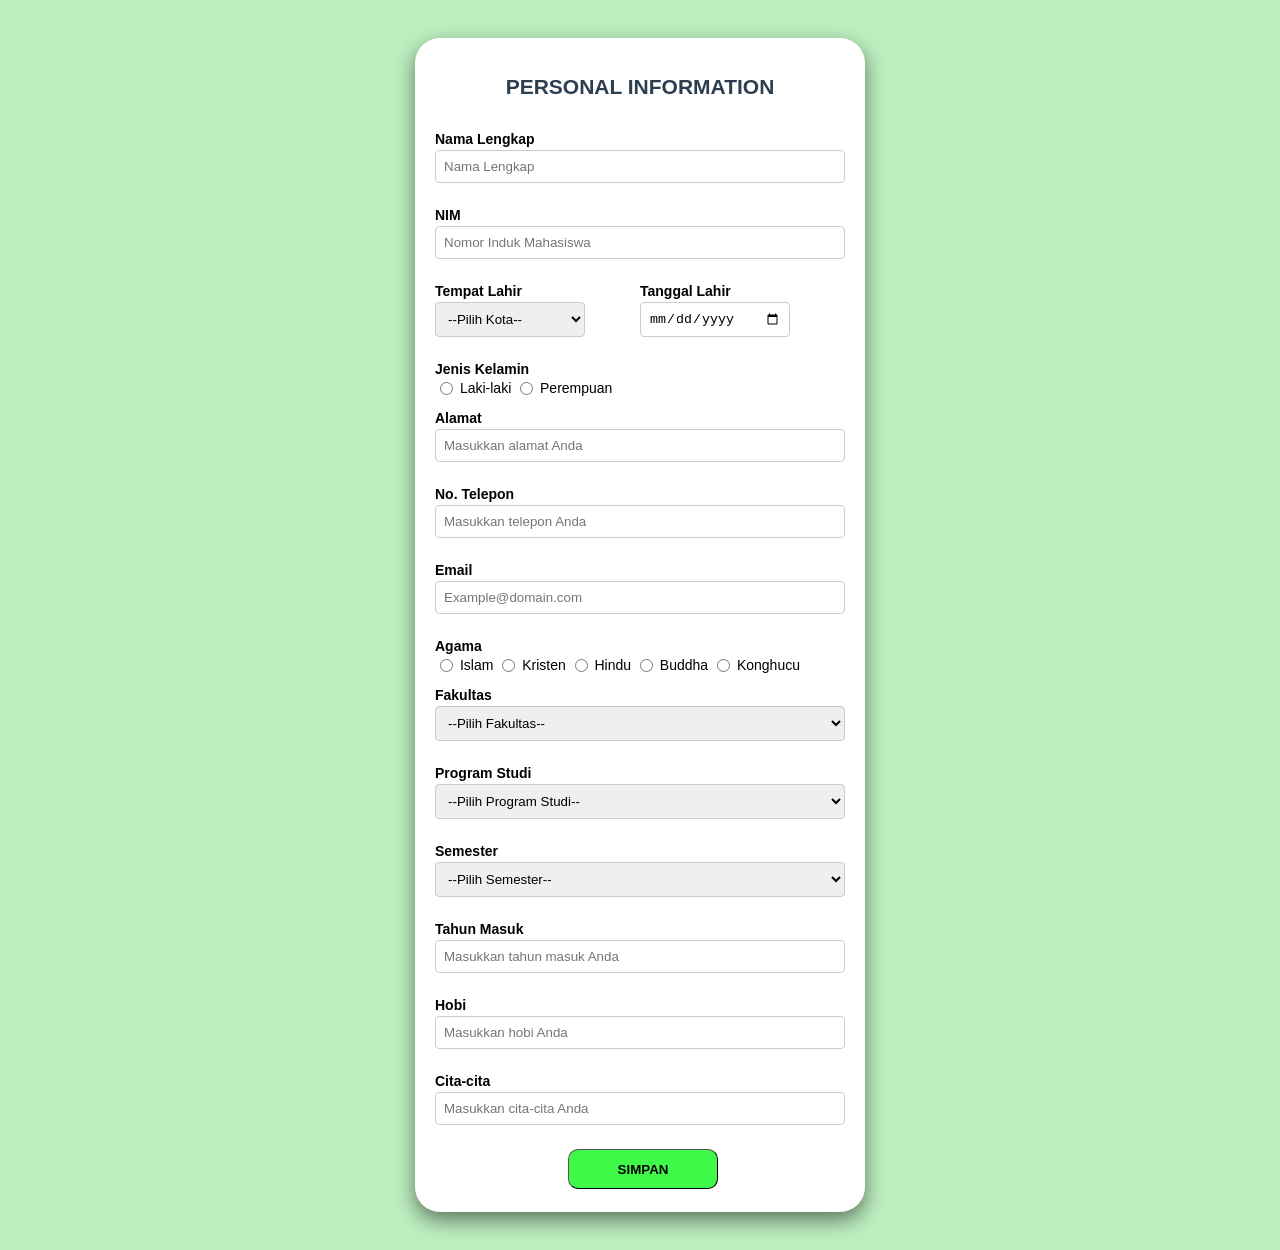
==== index.html @ 47632ba2 "Rename form personal.html to index.html" ====
<!DOCTYPE html>
<html>
<head>
    <meta charset="UTF-8">
    <meta name="viewport" content="width=device-width, initial-scale=1.0, maximum-scale=1.0, user-scalable=no">
    <title>Personal Information</title>  
    <link rel="stylesheet" href="formcss.css">
    

</head> 
<body>
    <br>
    <div class="container2" align="center">
    <h2 align="center" >PERSONAL INFORMATION </h2>

<div class="inside">
        <p style="margin-bottom: 3px;">Nama Lengkap</p>
        <input type="text" id="nama" name="nama" size="30" maxlength="50" placeholder="Nama Lengkap" required></td>
    
    
        <p style="margin-bottom: 3px">NIM</p>
        <input type="text" id="NIM" name="NIM" size="30" maxlength="15" placeholder="Nomor Induk Mahasiswa" required></td>
    
        <div class="grid">
        <p style="margin-bottom: 3px">Tempat Lahir</p>
        <p style="margin-bottom: 3px">Tanggal Lahir</p>

        <select id="kota" name="kota" size="1" style="width: 150px" required>
            <option value="" disabled selected>--Pilih Kota--</option>
            <option value="jakarta">Jakarta</option>
            <option value="surabaya">Surabaya</option>
            <option value="bandung">Bandung</option>
            <option value="sidoarjo">Sidoarjo</option>
        </select>
        <input type="date" id="tgl_lahir" name="tgl_lahir" style="width:150px" required>
        </div>
    
        <p style="margin-bottom: 3px">Jenis Kelamin</p>
        <input type="radio" id="male" name="gender" value="male">
        <label for="male">Laki-laki</label>
        <input type="radio" id="female" name="gender" value="female">
        <label for="female">Perempuan</label></p>
        
        <p>Alamat</p>
        <input type="text" id="alamat" name="alamat" size="30" maxlength="50" placeholder="Masukkan alamat Anda" required>
    
    
        <p>No. Telepon</p>
        <input type="tel" id="telepon" name="telepon" size="30" maxlength="50" placeholder="Masukkan telepon Anda" required>
    
    
        <p>Email</p>
        <input type="email" id="email" name="email" size="30" placeholder="Example@domain.com" required>
    
    
        <p>Agama</p>     
        <input type="radio" id="agama" name="agama" value="islam">
        <label for="islam">Islam</label>
        <input type="radio" id="agama" name="agama" value="kristen">
        <label for="christian">Kristen</label>
        <input type="radio" id="agama" name="agama" value="hindu">
        <label for="hindu">Hindu</label>
        <input type="radio" id="agama" name="agama" value="buddha">
        <label for="buddha">Buddha</label>
        <input type="radio" id="agama" name="agama" value="konghucu">
        <label for="konghucu">Konghucu</label><br>

        <p>Fakultas</p>
        <select id="fakultas" name="fakultas" onchange="updateprodi()" size="1" style="width: 410px;" required>
            <option value="" disabled selected>--Pilih Fakultas--</option>
            <option value="FH">Fakultas Hukum</option>
            <option value="FISIP">Fakultas Ilmu Sosial dan Politik</option>
            <option value="FEB">Fakultas Ekonomi dan Bisnis</option>
            <option value="FT">Fakultas Teknik</option>
            <option value="FTEIC">Fakultas Teknologi Elektro dan Informatika Cerdas</option>
            <option value="FPSI">Fakultas Psikologi</option>
            <option value="FIB">Fakultas Ilmu Budaya</option>
            <option value="FTT">Fakultas Teknologi terapan</option>
            <option value="FK">Fakultas Kedokteran</option>
        </select>
        <p>Program Studi</p>
        <select id="prodi" name="prodi" size="1" style="width: 410px;" required>
            <option value="" disabled selected>--Pilih Program Studi--</option>
            
        </select> 
        <p>Semester</p>
        <td><select id="semester" name="semester" size="1" style="width: 410px;" required>
            <option value="" disabled selected>--Pilih Semester--</option>
            <option value="1">1</option>
            <option value="2">2</option>
            <option value="3">3</option>
            <option value="4">4</option>
            <option value="5">5</option>
            <option value="6">6</option>
            <option value="7">7</option>
            <option value="8">8</option>
        </select>
        <p>Tahun Masuk</p>
        <input type="text" id="tahun_masuk" name="tahun_masuk" size="30" maxlength="50" placeholder="Masukkan tahun masuk Anda" required>
        <p>Hobi</p>
        <input type="text" id="hobi" name="hobi" size="30" maxlength="50" placeholder="Masukkan hobi Anda" required>
        <p>Cita-cita</p>
        <input type="text" id="cita_cita" name="cita_cita" size="30" maxlength="50" placeholder="Masukkan cita-cita Anda" required>
        <div class="btn-con"> 
        <p><button type="submit" class="submit-button"><strong> SIMPAN</strong></button></p>
        </div>
    </div>
</div>
<br>
<script src="form.js"></script>
</body>
</html>
---- formcss.css ----
body {
  font-family:'Segoe UI', Tahoma, Geneva, Verdana, sans-serif;
      background: #bceebf;
      color: #ffffff;
      margin: 0;
      padding: 20px;
      display: flex;
      flex-direction: column;
      box-sizing: border-box;
      min-height: 1030px;
      overflow-y: auto;
    }
.container {
      width: 100%;
      max-width: 850px;
      background: #3c04d6;
      border-radius: 25px 25px 1px 1px;
      padding: 15px;
      border: 1px solid var(--border);
      border-bottom: none;
      font-size:20px;
      color: #000000;
      box-sizing: border-box;
      box-shadow: 0 8px 20px rgba(0,0,0,0.5);
      display: flex;
      flex-direction: column;
      height: 30;
      max-height: 800px;
    }
    .container2 {
      width: 100%;
      max-width: 450px;
      background: #ffffff;
      border-radius: 25px 25px 25px 25px;
      align-self: center;
      padding: 20px;
      border: 1px solid var(--border);
      border-bottom: none;
      font-size:14px;
      color: #000000;
      box-sizing: border-box;
      box-shadow: 0 8px 20px rgba(0,0,0,0.5);
      display: flex;
      flex-direction: column;
      height: 300;
      max-height: 2000px;
    }
        .grid {
      display: grid;
      grid-template-columns: 1fr 1fr;
      margin-bottom: 12px;
    }
        .grid2 {
      display: grid;
      grid-template-columns: 1fr;
      gap: 12px;
      margin-bottom: 2px;
        }
      h2{
          color: #2c3e50;
        }
    .inside{
      text-align: left;
    }
    p{
      margin-bottom: 3px;
      font-weight: bold;
    }
    input[type="text"], input[type="date"],  input[type="email"], input[type="tel"], input[type="number"], select {
      width: 100%;
      padding: 8px;
      margin-bottom: 10px;
      border: 1px solid #ccc;
      border-radius: 4px;  
      box-sizing: border-box;
    }
    .btn-con{
      display:flex;
    padding-left: 133px;
    }
    .submit-button{
      width: 150px;
      height: 40px;
      border-width: 1px;
      border-radius: 10px;
      background: #40fa4a;
      cursor:pointer;
    }
    .submit-button:hover{
      background: #0bf117;
    }
    input[type="radio"]{
      vertical-align: middle;
      margin-top:-2px;
    }
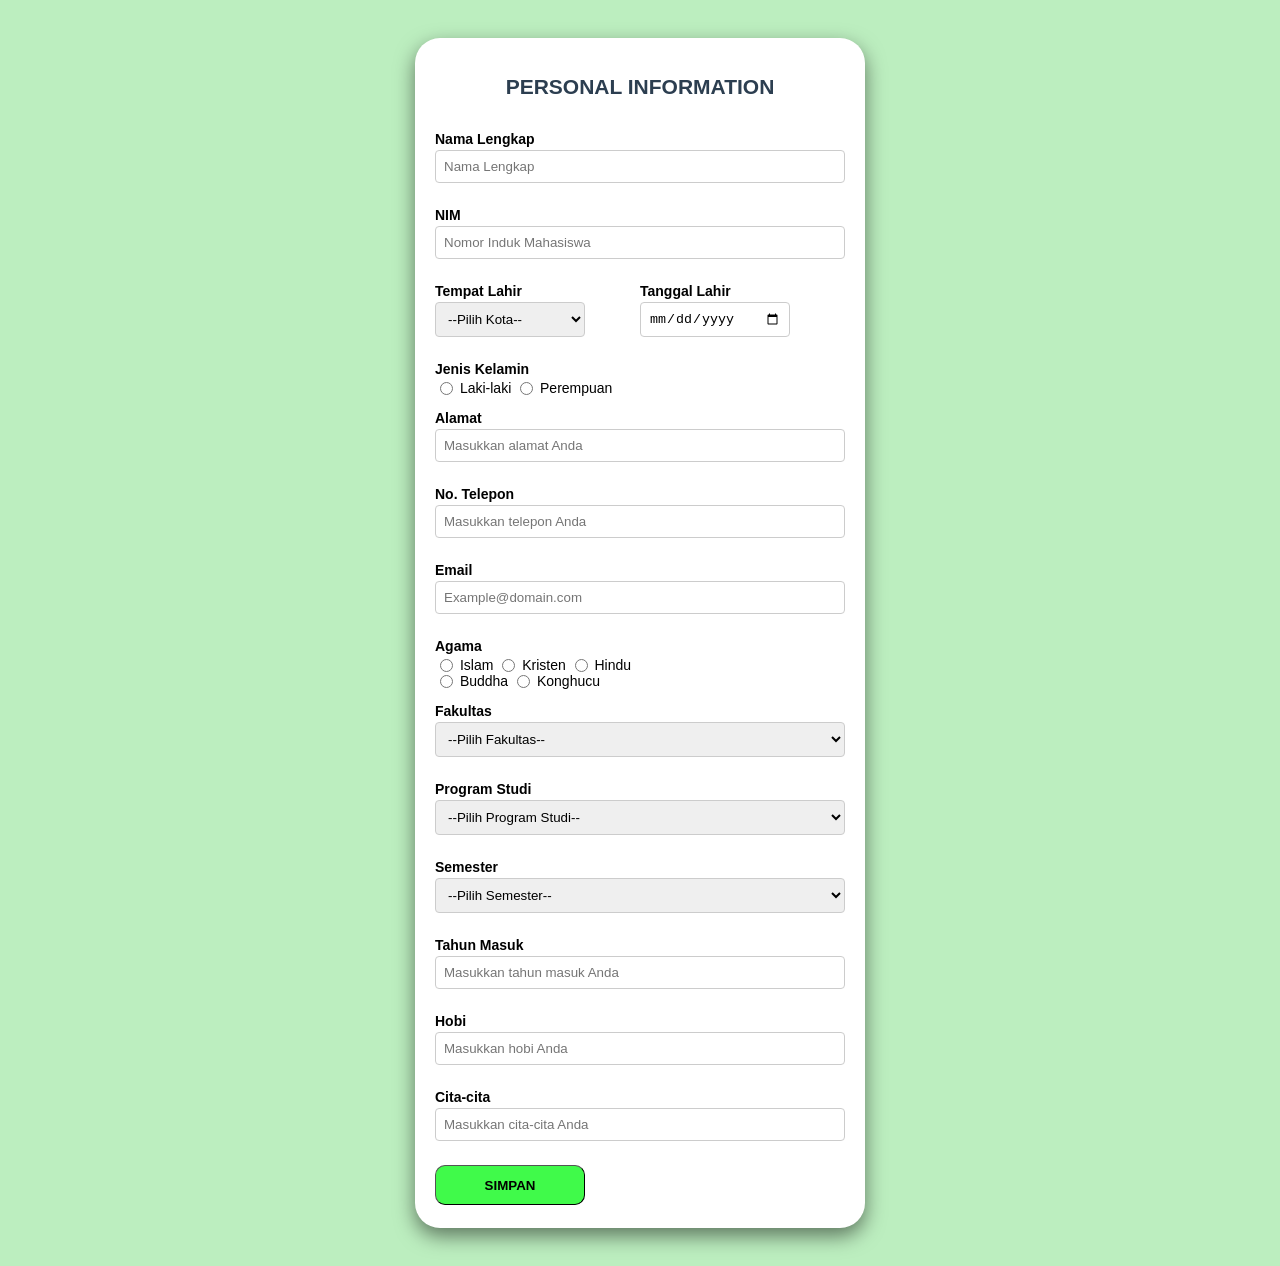
==== commit 350d9d5f: "Refactor index.html for improved structure and styling Updated the HTML structure and improved forma" ====
--- a/index.html
+++ b/index.html
@@ -25,14 +25,14 @@
         <p style="margin-bottom: 3px">Tempat Lahir</p>
         <p style="margin-bottom: 3px">Tanggal Lahir</p>
 
-        <select id="kota" name="kota" size="1" style="width: 150px" required>
+        <select id="kota" name="kota" size="1" style="max-width: 150px; width:90%" required>
             <option value="" disabled selected>--Pilih Kota--</option>
             <option value="jakarta">Jakarta</option>
             <option value="surabaya">Surabaya</option>
             <option value="bandung">Bandung</option>
             <option value="sidoarjo">Sidoarjo</option>
         </select>
-        <input type="date" id="tgl_lahir" name="tgl_lahir" style="width:150px" required>
+        <input type="date" id="tgl_lahir" name="tgl_lahir" style="max-width:150px" required>
         </div>
     
         <p style="margin-bottom: 3px">Jenis Kelamin</p>
@@ -59,14 +59,14 @@
         <input type="radio" id="agama" name="agama" value="kristen">
         <label for="christian">Kristen</label>
         <input type="radio" id="agama" name="agama" value="hindu">
-        <label for="hindu">Hindu</label>
+        <label for="hindu">Hindu</label><br>
         <input type="radio" id="agama" name="agama" value="buddha">
         <label for="buddha">Buddha</label>
         <input type="radio" id="agama" name="agama" value="konghucu">
         <label for="konghucu">Konghucu</label><br>
 
         <p>Fakultas</p>
-        <select id="fakultas" name="fakultas" onchange="updateprodi()" size="1" style="width: 410px;" required>
+        <select id="fakultas" name="fakultas" onchange="updateprodi()" size="1" required>
             <option value="" disabled selected>--Pilih Fakultas--</option>
             <option value="FH">Fakultas Hukum</option>
             <option value="FISIP">Fakultas Ilmu Sosial dan Politik</option>
@@ -79,12 +79,12 @@
             <option value="FK">Fakultas Kedokteran</option>
         </select>
         <p>Program Studi</p>
-        <select id="prodi" name="prodi" size="1" style="width: 410px;" required>
+        <select id="prodi" name="prodi" size="1"  required>
             <option value="" disabled selected>--Pilih Program Studi--</option>
             
         </select> 
         <p>Semester</p>
-        <td><select id="semester" name="semester" size="1" style="width: 410px;" required>
+        <td><select id="semester" name="semester" size="1"  required>
             <option value="" disabled selected>--Pilih Semester--</option>
             <option value="1">1</option>
             <option value="2">2</option>
@@ -101,9 +101,9 @@
         <input type="text" id="hobi" name="hobi" size="30" maxlength="50" placeholder="Masukkan hobi Anda" required>
         <p>Cita-cita</p>
         <input type="text" id="cita_cita" name="cita_cita" size="30" maxlength="50" placeholder="Masukkan cita-cita Anda" required>
-        <div class="btn-con"> 
+
         <p><button type="submit" class="submit-button"><strong> SIMPAN</strong></button></p>
-        </div>
+        
     </div>
 </div>
 <br>
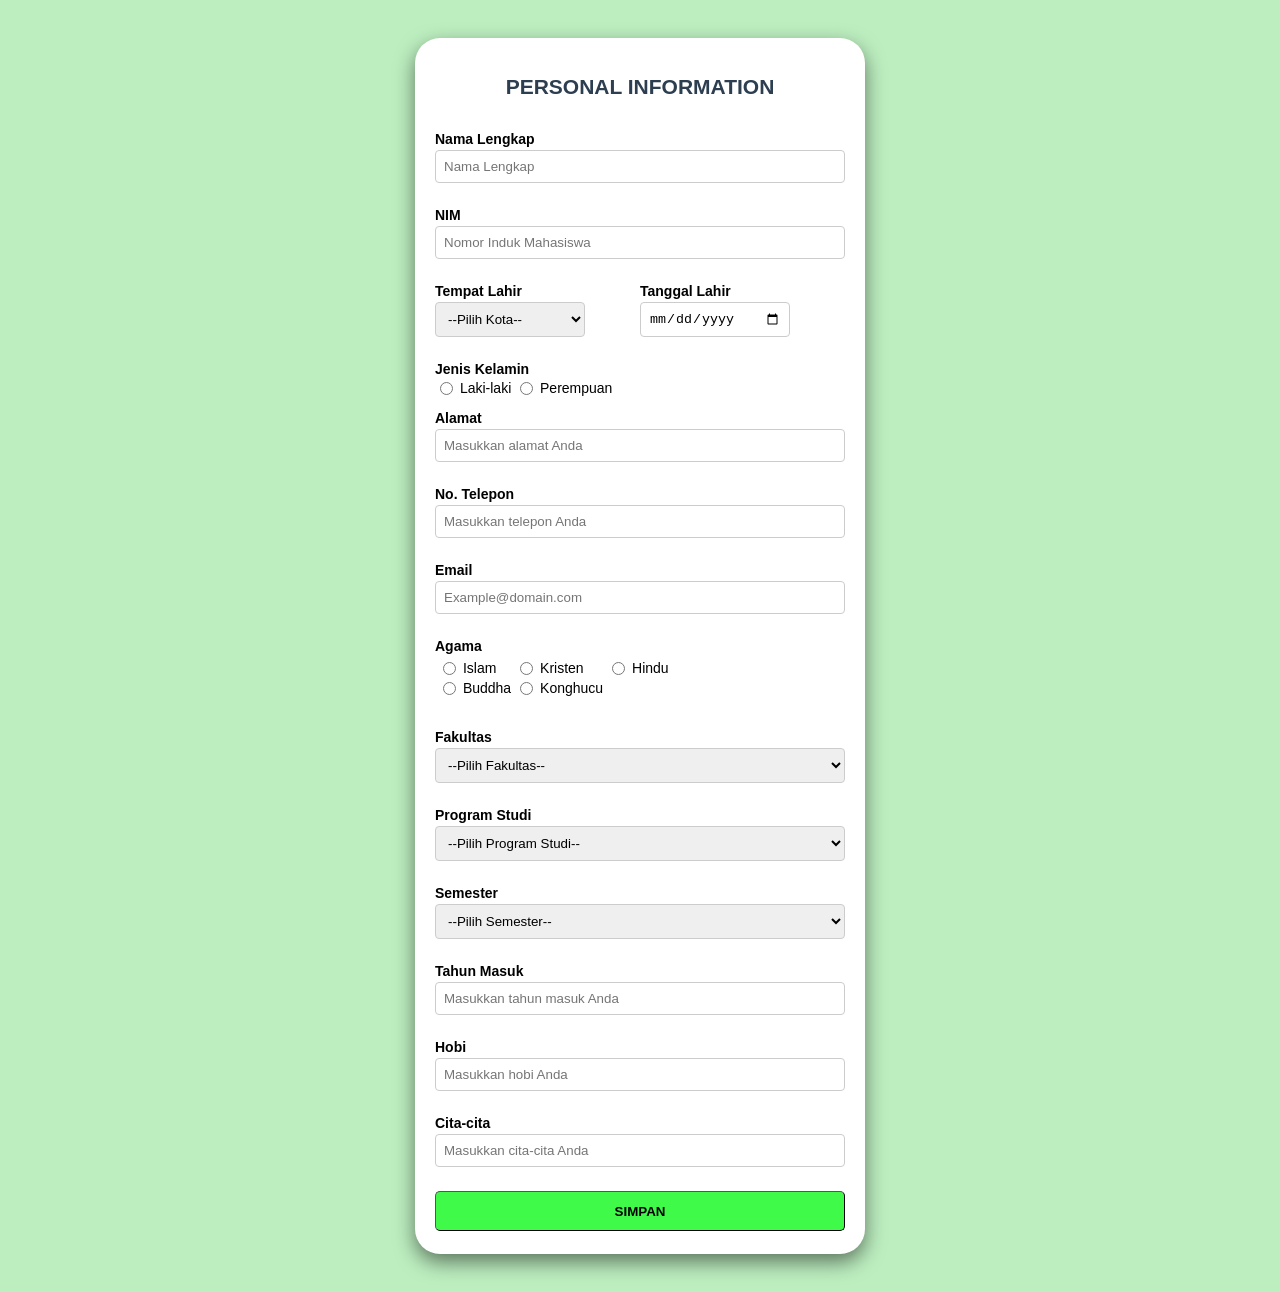
==== commit 62e6b1ff: "Fix HTML formatting and add missing elements" ====
--- a/index.html
+++ b/index.html
@@ -53,17 +53,23 @@
         <input type="email" id="email" name="email" size="30" placeholder="Example@domain.com" required>
     
     
-        <p>Agama</p>     
-        <input type="radio" id="agama" name="agama" value="islam">
-        <label for="islam">Islam</label>
-        <input type="radio" id="agama" name="agama" value="kristen">
-        <label for="christian">Kristen</label>
-        <input type="radio" id="agama" name="agama" value="hindu">
-        <label for="hindu">Hindu</label><br>
-        <input type="radio" id="agama" name="agama" value="buddha">
-        <label for="buddha">Buddha</label>
-        <input type="radio" id="agama" name="agama" value="konghucu">
-        <label for="konghucu">Konghucu</label><br>
+        <p>Agama</p>  
+        <table border="0"   > 
+            <tr>  
+        <td><input type="radio" id="agama" name="agama" value="islam">
+        <label for="islam">Islam</label></td>
+        <td><input type="radio" id="agama" name="agama" value="kristen">
+        <label for="christian">Kristen</label></td>
+        <td><input type="radio" id="agama" name="agama" value="hindu">
+        <label for="hindu">Hindu</label></td>
+        </tr>
+        <tr>
+        <td><input type="radio" id="agama" name="agama" value="buddha">
+        <label for="buddha">Buddha</label></td>
+        <td><input type="radio" id="agama" name="agama" value="konghucu">
+        <label for="konghucu">Konghucu</label></td>
+        </tr>
+        </table><br>
 
         <p>Fakultas</p>
         <select id="fakultas" name="fakultas" onchange="updateprodi()" size="1" required>
@@ -84,7 +90,7 @@
             
         </select> 
         <p>Semester</p>
-        <td><select id="semester" name="semester" size="1"  required>
+        <select id="semester" name="semester" size="1" onchange="if(this.value=='kustom'){let hasil = prompt('Masukkan Semester Anda:'); if(hasil){ const opt = document.createElement('option'); opt.value = hasil; opt.text = hasil; this.add(opt); this.value = hasil;} else{this.value='  ';}}" required>
             <option value="" disabled selected>--Pilih Semester--</option>
             <option value="1">1</option>
             <option value="2">2</option>
@@ -94,6 +100,7 @@
             <option value="6">6</option>
             <option value="7">7</option>
             <option value="8">8</option>
+            <option value="kustom">lainnya</option>
         </select>
         <p>Tahun Masuk</p>
         <input type="text" id="tahun_masuk" name="tahun_masuk" size="30" maxlength="50" placeholder="Masukkan tahun masuk Anda" required>
--- a/formcss.css
+++ b/formcss.css
@@ -68,21 +68,20 @@
     }
     input[type="text"], input[type="date"],  input[type="email"], input[type="tel"], input[type="number"], select {
       width: 100%;
+      max-width: 410px;
       padding: 8px;
       margin-bottom: 10px;
       border: 1px solid #ccc;
       border-radius: 4px;  
       box-sizing: border-box;
     }
-    .btn-con{
-      display:flex;
-    padding-left: 133px;
-    }
     .submit-button{
-      width: 150px;
+      width: 100%;
+      padding: 10px;
+      max-width: 550%;
       height: 40px;
       border-width: 1px;
-      border-radius: 10px;
+      border-radius: 5px;
       background: #40fa4a;
       cursor:pointer;
     }
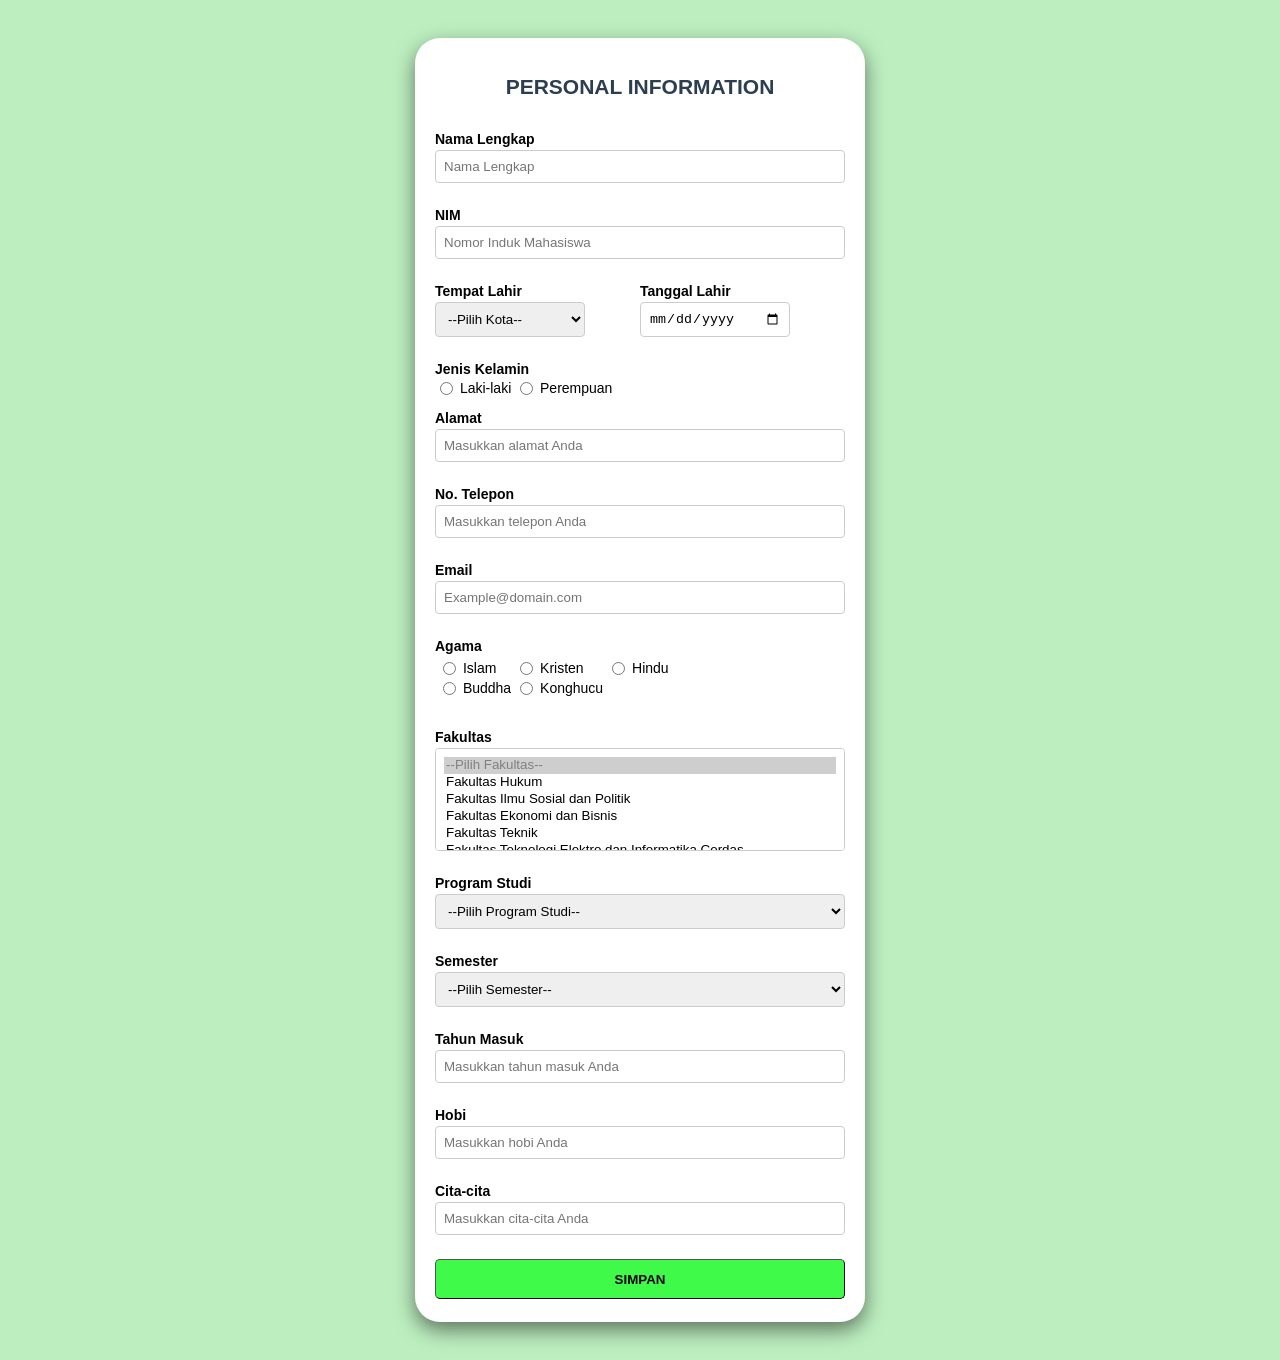
==== commit edd8857f: "Fix HTML entity encoding in index.html" ====
--- a/index.html
+++ b/index.html
@@ -72,7 +72,7 @@
         </table><br>
 
         <p>Fakultas</p>
-        <select id="fakultas" name="fakultas" onchange="updateprodi()" size="1" required>
+        <select id="fakultas" name="fakultas" onchange="updateprodi()" size="5" style="overflow-y: auto;" required>
             <option value="" disabled selected>--Pilih Fakultas--</option>
             <option value="FH">Fakultas Hukum</option>
             <option value="FISIP">Fakultas Ilmu Sosial dan Politik</option>
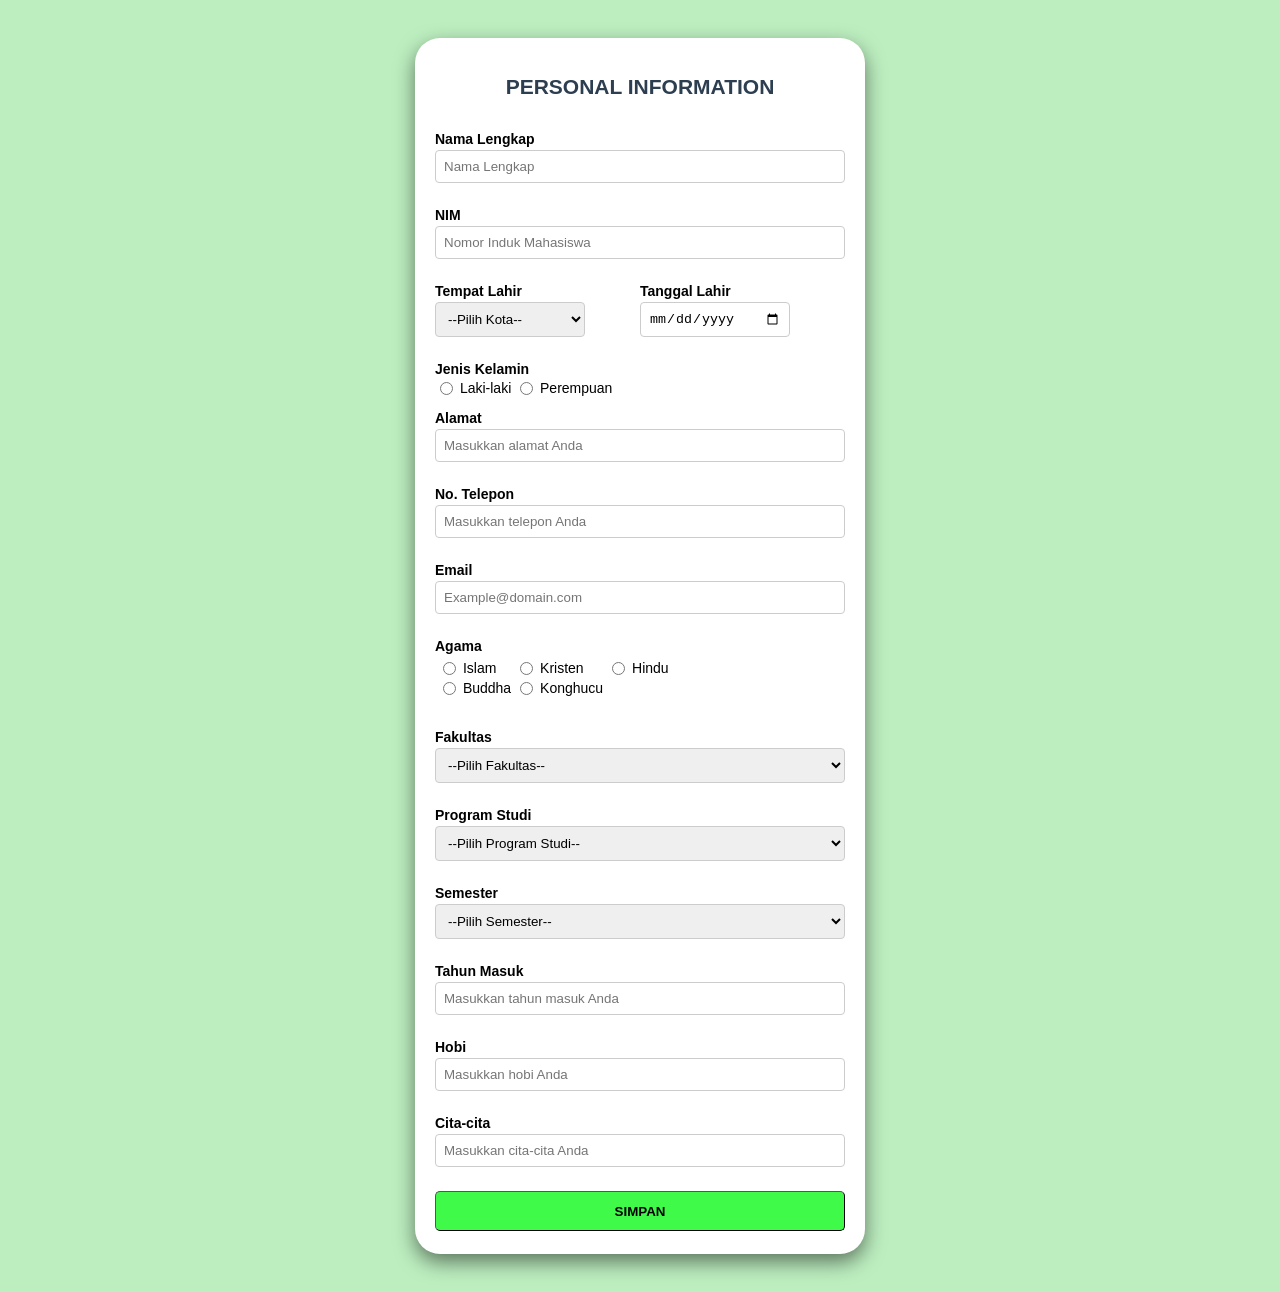
==== commit d03c5964: "Fix HTML encoding issues in index.html" ====
--- a/index.html
+++ b/index.html
@@ -72,7 +72,7 @@
         </table><br>
 
         <p>Fakultas</p>
-        <select id="fakultas" name="fakultas" onchange="updateprodi()" size="5" style="overflow-y: auto;" required>
+        <select id="fakultas" name="fakultas" onchange="updateprodi()" size="1" required>
             <option value="" disabled selected>--Pilih Fakultas--</option>
             <option value="FH">Fakultas Hukum</option>
             <option value="FISIP">Fakultas Ilmu Sosial dan Politik</option>
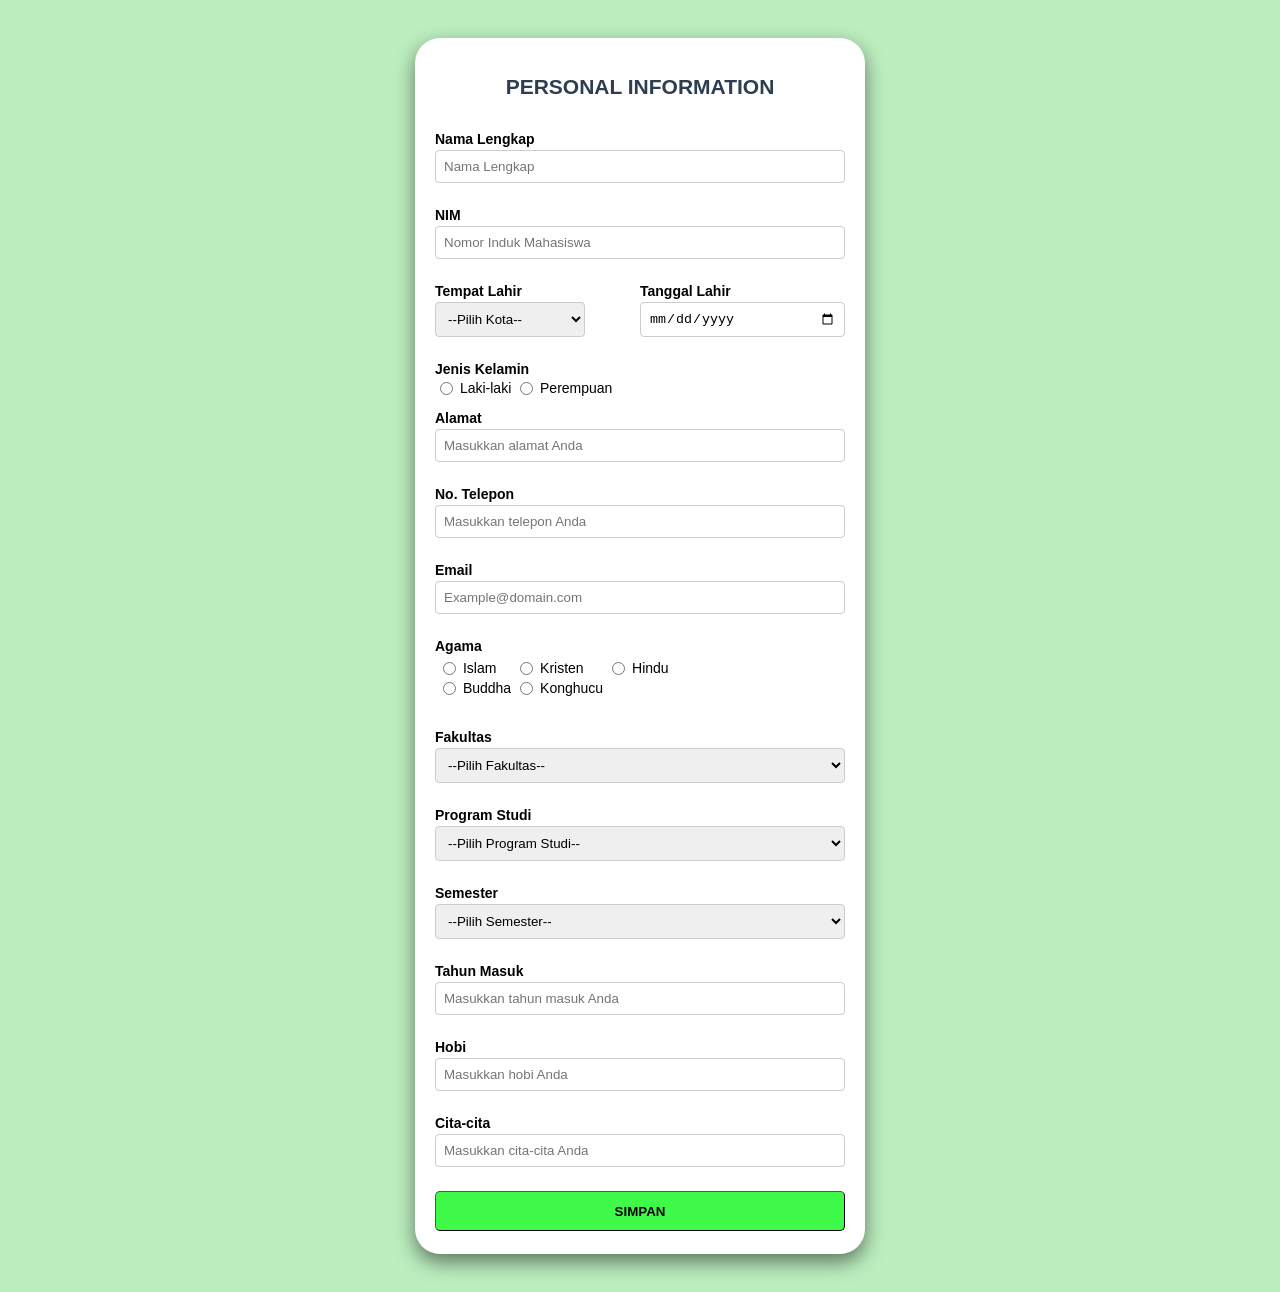
==== commit 1cd5ca7f: "Fix HTML encoding issues in index.html" ====
--- a/index.html
+++ b/index.html
@@ -32,7 +32,7 @@
             <option value="bandung">Bandung</option>
             <option value="sidoarjo">Sidoarjo</option>
         </select>
-        <input type="date" id="tgl_lahir" name="tgl_lahir" style="max-width:150px" required>
+        <input type="date" id="tgl_lahir" name="tgl_lahir" style="max: width 180px" required>
         </div>
     
         <p style="margin-bottom: 3px">Jenis Kelamin</p>
@@ -87,6 +87,11 @@
         <p>Program Studi</p>
         <select id="prodi" name="prodi" size="1"  required>
             <option value="" disabled selected>--Pilih Program Studi--</option>
+            <option value="TI">Teknik Informatika</option>
+            <option value="TM">Teknik Mesin</option>
+            <option value="sistekin">Sistem dan Teknologi Informasi</option>
+            <option value="aero">Aeronautika</option>
+            <option value="TE">Teknik Elektro</option>
             
         </select> 
         <p>Semester</p>
